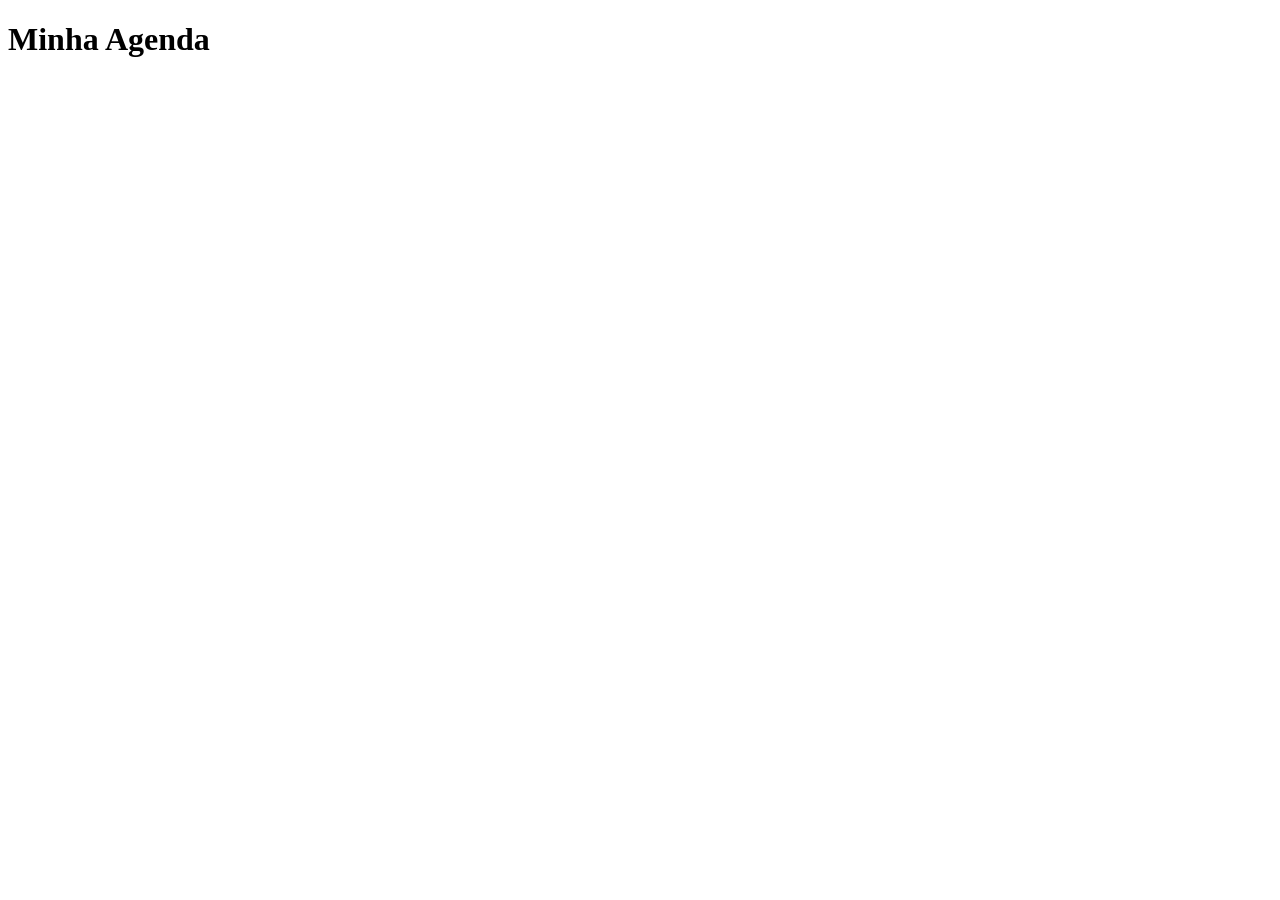
==== index.html @ 84d4532e "codigo index" ====
<!DOCTYPE html>
<html lang="pt-BR">
<head>
    <meta charset="UTF-8">
    <meta name="viewport" content="width=device-width, initial-scale=1.0">
    <link rel="manifest" href="manifest.webmanifest">
    <title>Minha Agenda</title>
</head>
<body>
    <h1>Minha Agenda</h1>
</body>
</html>
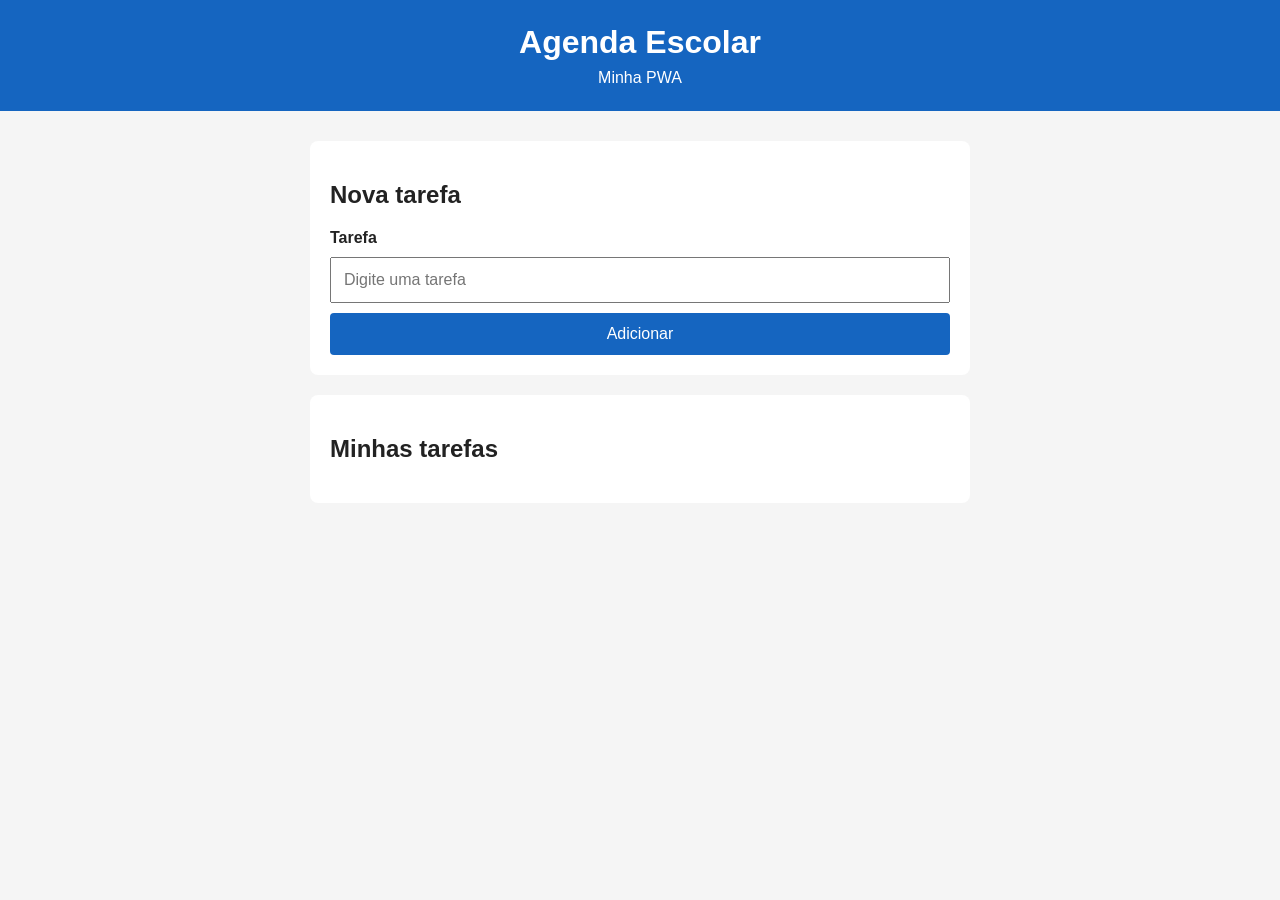
==== commit c474b895: "sw feita sw.js" ====
--- a/index.html
+++ b/index.html
@@ -2,11 +2,31 @@
 <html lang="pt-BR">
 <head>
     <meta charset="UTF-8">
-    <meta name="viewport" content="width=device-width, initial-scale=1.0">
-    <link rel="manifest" href="manifest.webmanifest">
-    <title>Minha Agenda</title>
+    <meta name"viewport" content="width=device-width, initial-scale=1.0">
+    <meta name="theme-color" content="#1565c0">
+    <link rel="manifest" href="./manifest.webmanifest">
+    <link rel="stylesheet" href="./style.css">
+    <title>Agenda Escolar</title>
 </head>
 <body>
-    <h1>Minha Agenda</h1>
+    <header>
+        <h1>Agenda Escolar</h1>
+        <p>Minha PWA</p>
+    </header>
+    <main>
+        <section>
+            <h2>Nova tarefa</h2>
+            <form id="form-tarefa">
+                <label for="tarefa">Tarefa</label>
+                <input type="text" id="tarefa" placeholder="Digite uma tarefa" required>
+                <button type="submit">Adicionar</button>
+            </form>
+        </section>
+        <section>
+            <h2>Minhas tarefas</h2>
+            <ul id="lista-tarefas"></ul>
+        </section>
+    </main>
+    <script src="./app.js"></script>
 </body>
 </html>
--- a/style.css
+++ b/style.css
@@ -0,0 +1,79 @@
+* {
+    box-sizing: border-box;
+}
+
+body {
+    margin: 0;
+    font-family: Arial, Helvetica, sans-serif;
+    background-color: #f5f5f5;
+    color: #222;
+}
+
+header {
+    background-color: #1565c0;
+    color: white;
+    padding: 24px;
+    text-align: center;
+}
+
+header h1 {
+    margin: 0;
+}
+
+header p {
+    margin: 8px 0 0;
+}
+
+main {
+    max-width: 700px;
+    margin: 30px auto;
+    padding: 0 20px;
+}
+
+section {
+    background-color: white;
+    padding: 20px;
+    margin-bottom: 20px;
+    border-radius: 8px;
+}
+
+form {
+    display: flex;
+    flex-direction: column;
+    gap: 10px;
+}
+
+label {
+    font-weight: bold;
+}
+
+input {
+    padding: 12px;
+    font-size: 16px;
+}
+
+button {
+    padding: 12px;
+    border: none;
+    border-radius: 4px;
+    background-color: #1565c0;
+    color: white;
+    font-size: 16px;
+    cursor: pointer;
+}
+
+button:hover {
+    background-color: #0d47a1;
+}
+
+ul {
+    padding: 0;
+    list-style: none;
+}
+
+li {
+    padding: 12px;
+    margin-bottom: 8px;
+    background-color: #eeeeee;
+    border-radius: 4px;
+}
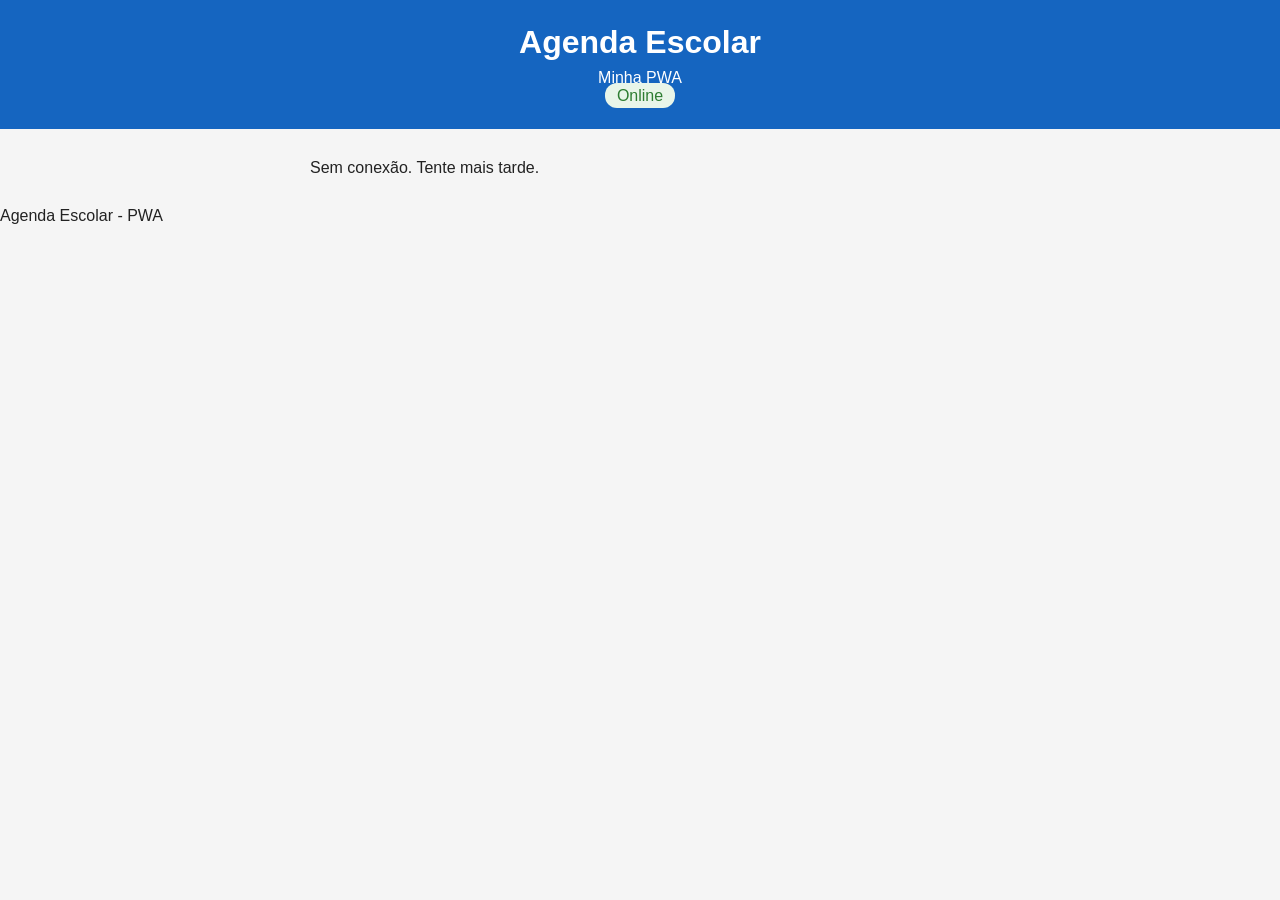
==== commit 92a42c46: "implementando a versão 2" ====
--- a/index.html
+++ b/index.html
@@ -2,18 +2,19 @@
 <html lang="pt-BR">
 <head>
     <meta charset="UTF-8">
-    <meta name"viewport" content="width=device-width, initial-scale=1.0">
+    <meta name="viewport" content="width=device-width, initial-scale=1.0">
     <meta name="theme-color" content="#1565c0">
     <link rel="manifest" href="./manifest.webmanifest">
     <link rel="stylesheet" href="./style.css">
     <title>Agenda Escolar</title>
 </head>
 <body>
-    <header>
+    <header class="topo">
         <h1>Agenda Escolar</h1>
         <p>Minha PWA</p>
+        <span id="status"></span>
     </header>
-    <main>
+    <main id="conteudo">
         <section>
             <h2>Nova tarefa</h2>
             <form id="form-tarefa">
@@ -26,7 +27,14 @@
             <h2>Minhas tarefas</h2>
             <ul id="lista-tarefas"></ul>
         </section>
+        <section>
+            <h2>Compromissos do dia</h2>
+            <div id="compromissos">
+                <p>Carregando compromissos...</p>
+            </div>
+        </section>
     </main>
+    <footer> <p>Agenda Escolar - PWA</p></footer>
     <script src="./app.js"></script>
 </body>
 </html>
--- a/style.css
+++ b/style.css
@@ -77,3 +77,20 @@
     background-color: #eeeeee;
     border-radius: 4px;
 }
+
+
+/* indicador de conexão */
+#status {
+    padding: 4px 12px;
+    border-radius: 12px;
+}
+
+#status.online {
+    background-color: #e8f5e9;
+    color: #2e7d32;
+}
+
+#status.offline {
+    background-color: #ffebee;
+    color: #c62828;
+}
